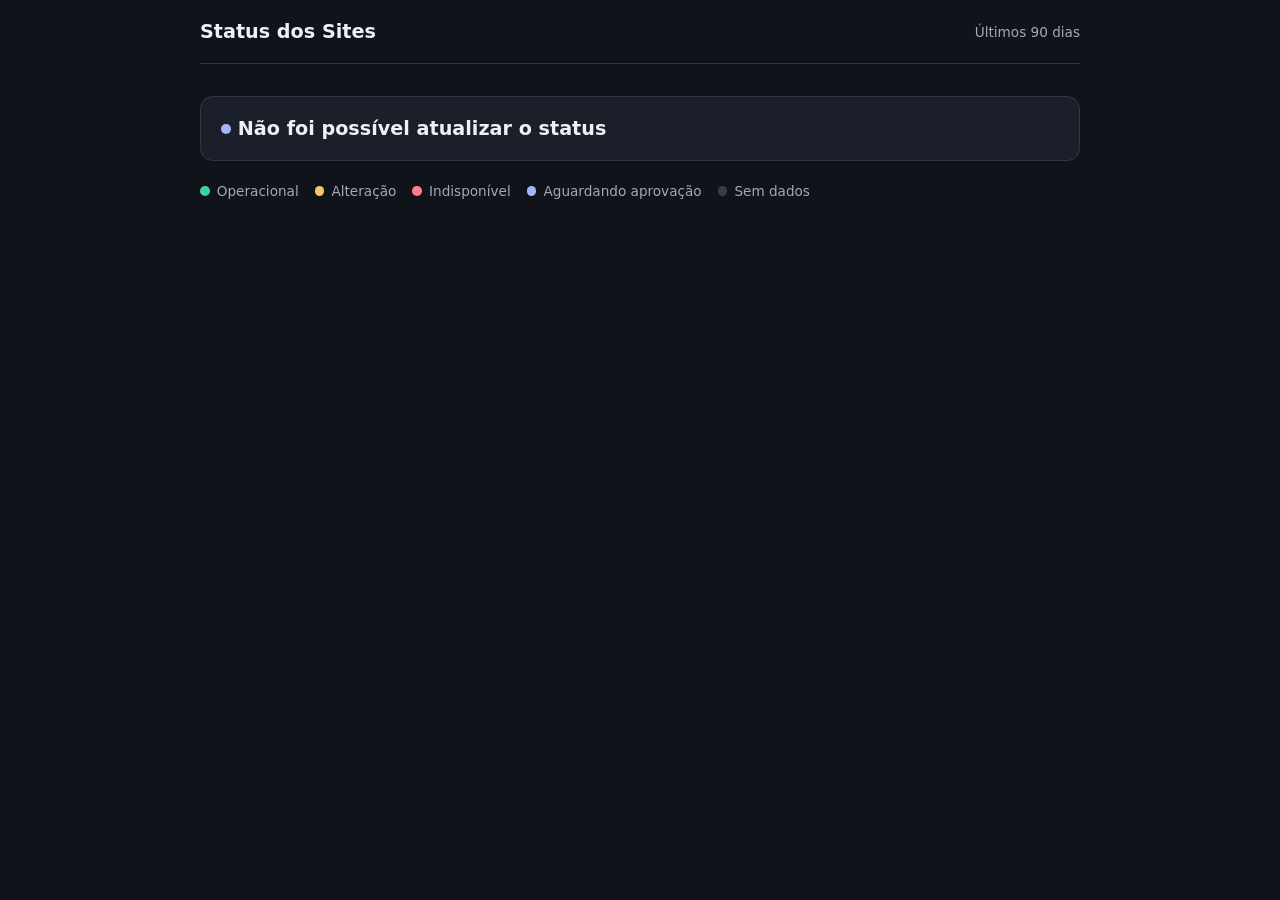
==== web/index.html @ f6f9b12e "Substituir monitor PHP por painel de status no GitHub Pages" ====
<!doctype html>
<html lang="pt-BR">
<head>
  <meta charset="utf-8">
  <meta name="viewport" content="width=device-width, initial-scale=1">
  <meta name="color-scheme" content="dark">
  <title>Status dos Sites</title>
  <link rel="stylesheet" href="./status.css">
  <script src="./status.js" defer></script>
</head>
<body>
  <header class="wrap header">
    <h1>Status dos Sites</h1>
    <span>Últimos 90 dias</span>
  </header>
  <main class="wrap">
    <section class="banner" id="summary" aria-live="polite">Carregando status…</section>
    <div class="legend" aria-label="Legenda do histórico">
      <span data-tone="up">Operacional</span>
      <span data-tone="changed">Alteração</span>
      <span data-tone="down">Indisponível</span>
      <span data-tone="pending">Aguardando aprovação</span>
      <span data-tone="none">Sem dados</span>
    </div>
    <section id="sites" aria-label="Sites monitorados"></section>
    <footer id="updated"></footer>
  </main>
</body>
</html>
---- web/status.css ----
:root {
  font-family: Inter, system-ui, sans-serif;
  background: #10131a;
  color: #eef0f5;
  color-scheme: dark;
  --muted: #a1aabb;
  --line: #303645;
  --panel: #1a1f29;
  --up: #3bd1a0;
  --down: #ff7d86;
  --changed: #f5c762;
  --pending: #a5b3f8;
  --none: #363d4b;
}

* { box-sizing: border-box; }
body { margin: 0; }
.wrap { width: min(100% - 2rem, 55rem); margin-inline: auto; }
.header, .site-header, .axis {
  display: flex;
  justify-content: space-between;
  align-items: center;
  gap: .75rem;
}
.header { border-bottom: 1px solid var(--line); padding-block: 1.25rem; }
h1 { font-size: 1.2rem; margin: 0; }
.header span, footer, .axis, .site-meta, .legend { color: var(--muted); font-size: .85rem; }
main { padding-block: 2rem; }
.banner, .site { border: 1px solid var(--line); border-radius: .8rem; background: var(--panel); }
.banner { padding: 1.25rem; font-size: 1.2rem; font-weight: 650; }
.legend { display: flex; gap: .65rem 1rem; flex-wrap: wrap; margin-block: 1.4rem .9rem; }
[data-tone="up"] { --tone: var(--up); }
[data-tone="down"] { --tone: var(--down); }
[data-tone="changed"] { --tone: var(--changed); }
[data-tone="pending"] { --tone: var(--pending); }
[data-tone="none"], [data-tone="unverified"] { --tone: var(--none); }
.legend span::before, .badge::before, .banner[data-tone]::before {
  content: "";
  display: inline-block;
  vertical-align: .06em;
  width: .6rem;
  height: .6rem;
  border-radius: 50%;
  background: var(--tone);
  margin-right: .45rem;
}
.site { padding: 1.15rem; margin-bottom: .8rem; }
.site-header { flex-wrap: wrap; }
h2 { margin: 0; font-size: 1rem; }
a { color: inherit; text-underline-offset: .2em; }
.badge { font-weight: 650; font-size: .85rem; color: var(--tone, var(--muted)); }
.badge[data-tone="unverified"] { color: var(--muted); }
.site-meta { display: flex; flex-wrap: wrap; gap: .5rem 1rem; margin-block: .55rem .95rem; }
.bars { display: grid; grid-template-columns: repeat(90, minmax(0, 1fr)); gap: 2px; height: 1.6rem; }
.bar { background: var(--tone); border-radius: 2px; min-width: 0; }
.axis { margin-top: .45rem; }
footer { padding-block: .65rem; }
@media (max-width: 38rem) {
  .site { padding: .9rem; }
  .bars { gap: 1px; }
}
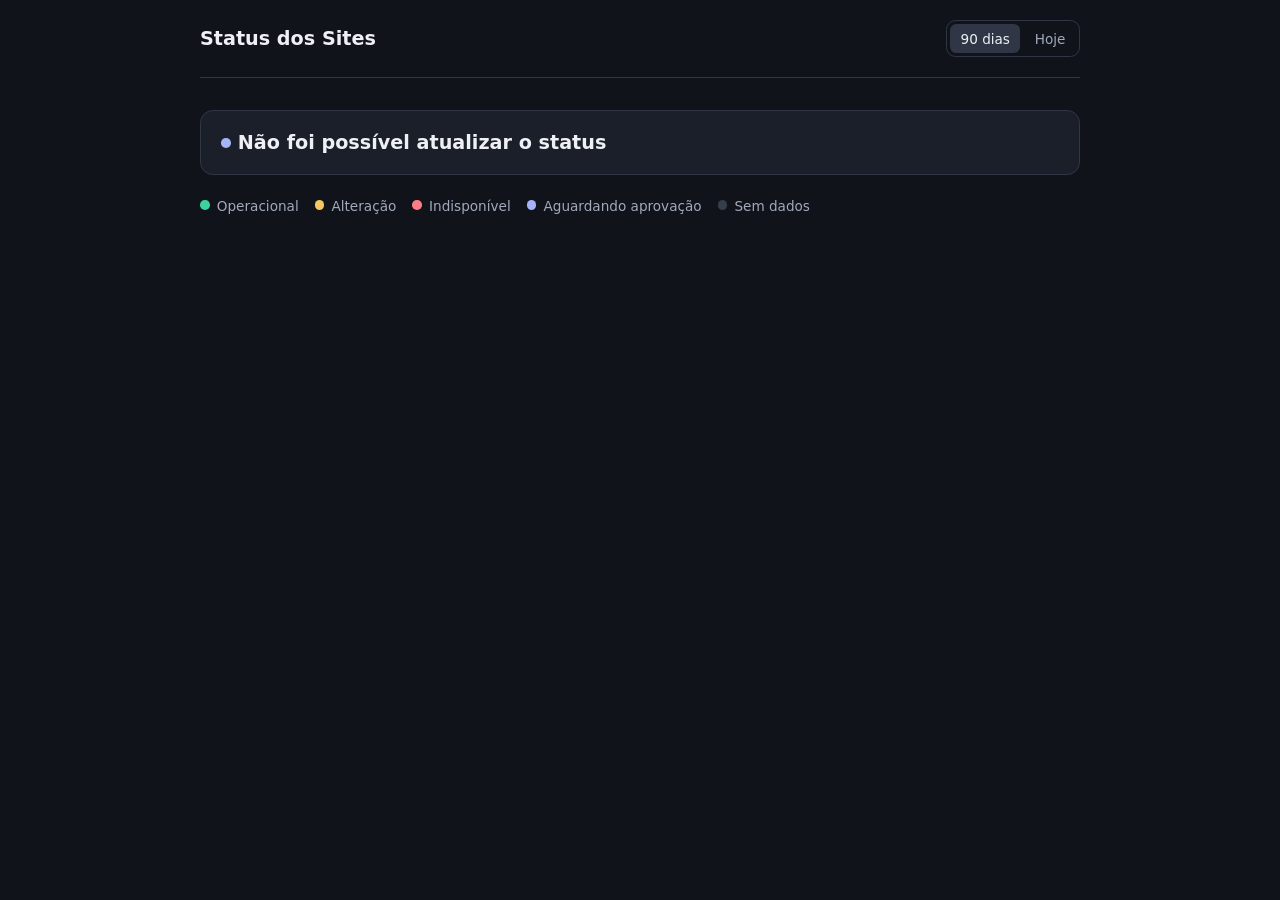
==== commit 1a4fc481: "Exibir checagens de hoje em intervalos de 15 minutos" ====
--- a/web/index.html
+++ b/web/index.html
@@ -11,7 +11,10 @@
 <body>
   <header class="wrap header">
     <h1>Status dos Sites</h1>
-    <span>Últimos 90 dias</span>
+    <div class="periods" role="group" aria-label="Período do histórico">
+      <button type="button" data-period="days" aria-pressed="true">90 dias</button>
+      <button type="button" data-period="today" aria-pressed="false">Hoje</button>
+    </div>
   </header>
   <main class="wrap">
     <section class="banner" id="summary" aria-live="polite">Carregando status…</section>
--- a/web/status.css
+++ b/web/status.css
@@ -23,8 +23,11 @@
   gap: .75rem;
 }
 .header { border-bottom: 1px solid var(--line); padding-block: 1.25rem; }
+.periods { display: flex; gap: .25rem; border: 1px solid var(--line); border-radius: .6rem; padding: .2rem; }
+.periods button { border: 0; border-radius: .4rem; padding: .4rem .65rem; color: var(--muted); background: transparent; font: inherit; font-size: .85rem; cursor: pointer; }
+.periods button[aria-pressed="true"] { background: var(--line); color: inherit; }
 h1 { font-size: 1.2rem; margin: 0; }
-.header span, footer, .axis, .site-meta, .legend { color: var(--muted); font-size: .85rem; }
+footer, .axis, .site-meta, .legend { color: var(--muted); font-size: .85rem; }
 main { padding-block: 2rem; }
 .banner, .site { border: 1px solid var(--line); border-radius: .8rem; background: var(--panel); }
 .banner { padding: 1.25rem; font-size: 1.2rem; font-weight: 650; }
@@ -53,9 +56,16 @@
 .site-meta { display: flex; flex-wrap: wrap; gap: .5rem 1rem; margin-block: .55rem .95rem; }
 .bars { display: grid; grid-template-columns: repeat(90, minmax(0, 1fr)); gap: 2px; height: 1.6rem; }
 .bar { background: var(--tone); border-radius: 2px; min-width: 0; }
+.bars-today { grid-template-columns: repeat(96, minmax(0, 1fr)); height: auto; }
+.bars-today .bar { aspect-ratio: 1; }
+.bar-hit { display: block; width: 100%; height: 100%; padding: 0; border: 0; background: transparent; border-radius: inherit; cursor: pointer; }
+.bar-hit:focus-visible { outline: 2px solid #fff; outline-offset: 1px; }
+.history-details { color: var(--muted); font-size: .85rem; }
+.history-details:not(:empty) { margin-top: .45rem; }
 .axis { margin-top: .45rem; }
 footer { padding-block: .65rem; }
 @media (max-width: 38rem) {
   .site { padding: .9rem; }
   .bars { gap: 1px; }
+  .bars-today { grid-template-columns: repeat(24, minmax(0, 1fr)); gap: 3px; }
 }
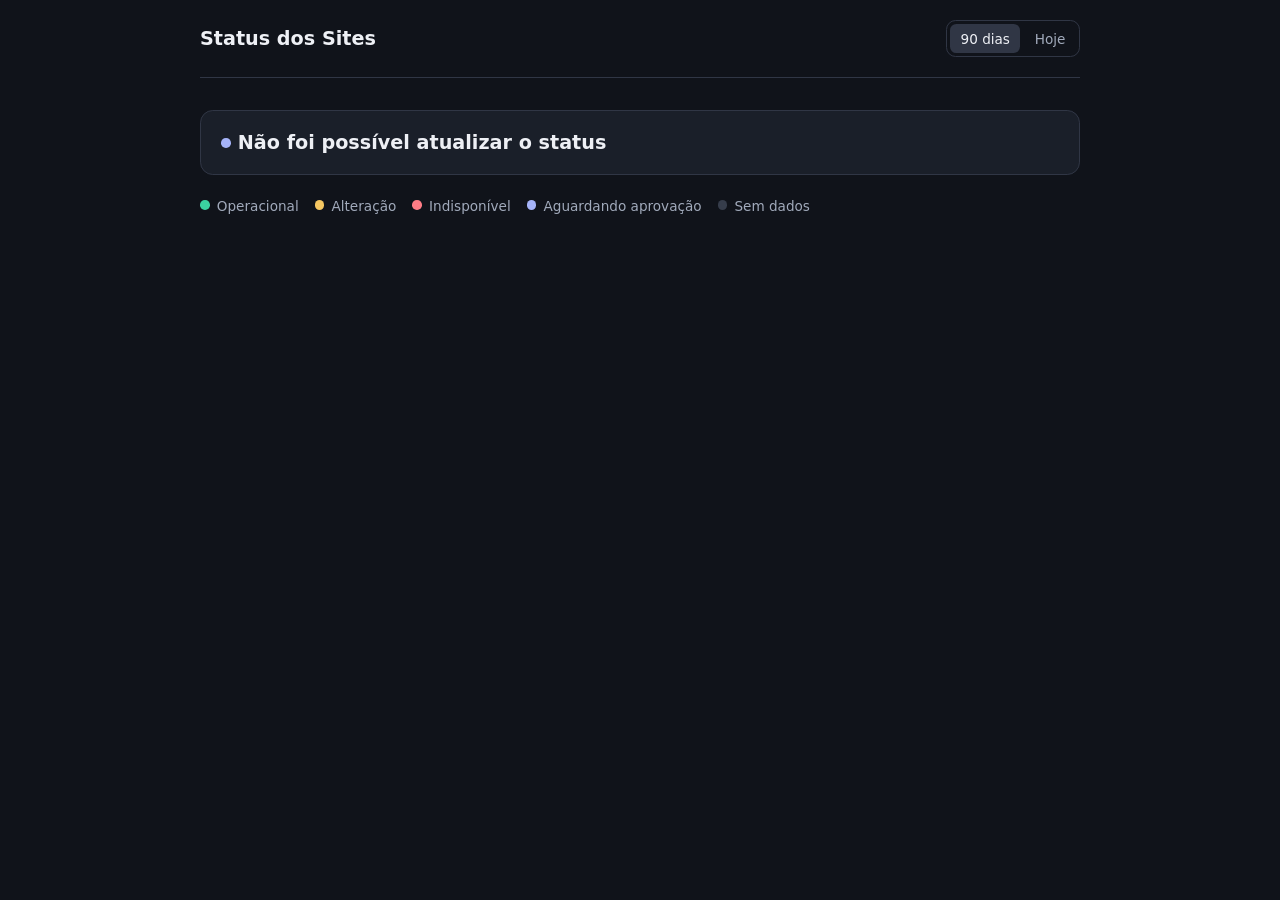
==== commit afe49e20: "Abrir revisão da hash inicial em nova aba" ====
--- a/web/index.html
+++ b/web/index.html
@@ -5,15 +5,15 @@
   <meta name="viewport" content="width=device-width, initial-scale=1">
   <meta name="color-scheme" content="dark">
   <title>Status dos Sites</title>
-  <link rel="stylesheet" href="./status.css">
-  <script src="./status.js" defer></script>
+  <link rel="stylesheet" href="./status.css?v=3">
+  <script src="./status.js?v=3" defer></script>
 </head>
 <body>
   <header class="wrap header">
     <h1>Status dos Sites</h1>
     <div class="periods" role="group" aria-label="Período do histórico">
-      <button type="button" data-period="days" aria-pressed="true">90 dias</button>
-      <button type="button" data-period="today" aria-pressed="false">Hoje</button>
+      <a href="?period=days" data-period="days">90 dias</a>
+      <a href="?period=today" data-period="today">Hoje</a>
     </div>
   </header>
   <main class="wrap">
--- a/web/status.css
+++ b/web/status.css
@@ -24,8 +24,8 @@
 }
 .header { border-bottom: 1px solid var(--line); padding-block: 1.25rem; }
 .periods { display: flex; gap: .25rem; border: 1px solid var(--line); border-radius: .6rem; padding: .2rem; }
-.periods button { border: 0; border-radius: .4rem; padding: .4rem .65rem; color: var(--muted); background: transparent; font: inherit; font-size: .85rem; cursor: pointer; }
-.periods button[aria-pressed="true"] { background: var(--line); color: inherit; }
+.periods a { text-decoration: none; border: 0; border-radius: .4rem; padding: .4rem .65rem; color: var(--muted); background: transparent; font: inherit; font-size: .85rem; cursor: pointer; }
+.periods a[aria-current="page"] { background: var(--line); color: inherit; }
 h1 { font-size: 1.2rem; margin: 0; }
 footer, .axis, .site-meta, .legend { color: var(--muted); font-size: .85rem; }
 main { padding-block: 2rem; }
@@ -54,10 +54,9 @@
 .badge { font-weight: 650; font-size: .85rem; color: var(--tone, var(--muted)); }
 .badge[data-tone="unverified"] { color: var(--muted); }
 .site-meta { display: flex; flex-wrap: wrap; gap: .5rem 1rem; margin-block: .55rem .95rem; }
-.bars { display: grid; grid-template-columns: repeat(90, minmax(0, 1fr)); gap: 2px; height: 1.6rem; }
+.bars { display: grid; grid-template-columns: repeat(90, minmax(0, 1fr)); gap: 2px; grid-auto-rows: 1.6rem; }
 .bar { background: var(--tone); border-radius: 2px; min-width: 0; }
-.bars-today { grid-template-columns: repeat(96, minmax(0, 1fr)); height: auto; }
-.bars-today .bar { aspect-ratio: 1; }
+.bars-today { grid-template-columns: repeat(96, minmax(0, 1fr)); }
 .bar-hit { display: block; width: 100%; height: 100%; padding: 0; border: 0; background: transparent; border-radius: inherit; cursor: pointer; }
 .bar-hit:focus-visible { outline: 2px solid #fff; outline-offset: 1px; }
 .history-details { color: var(--muted); font-size: .85rem; }
